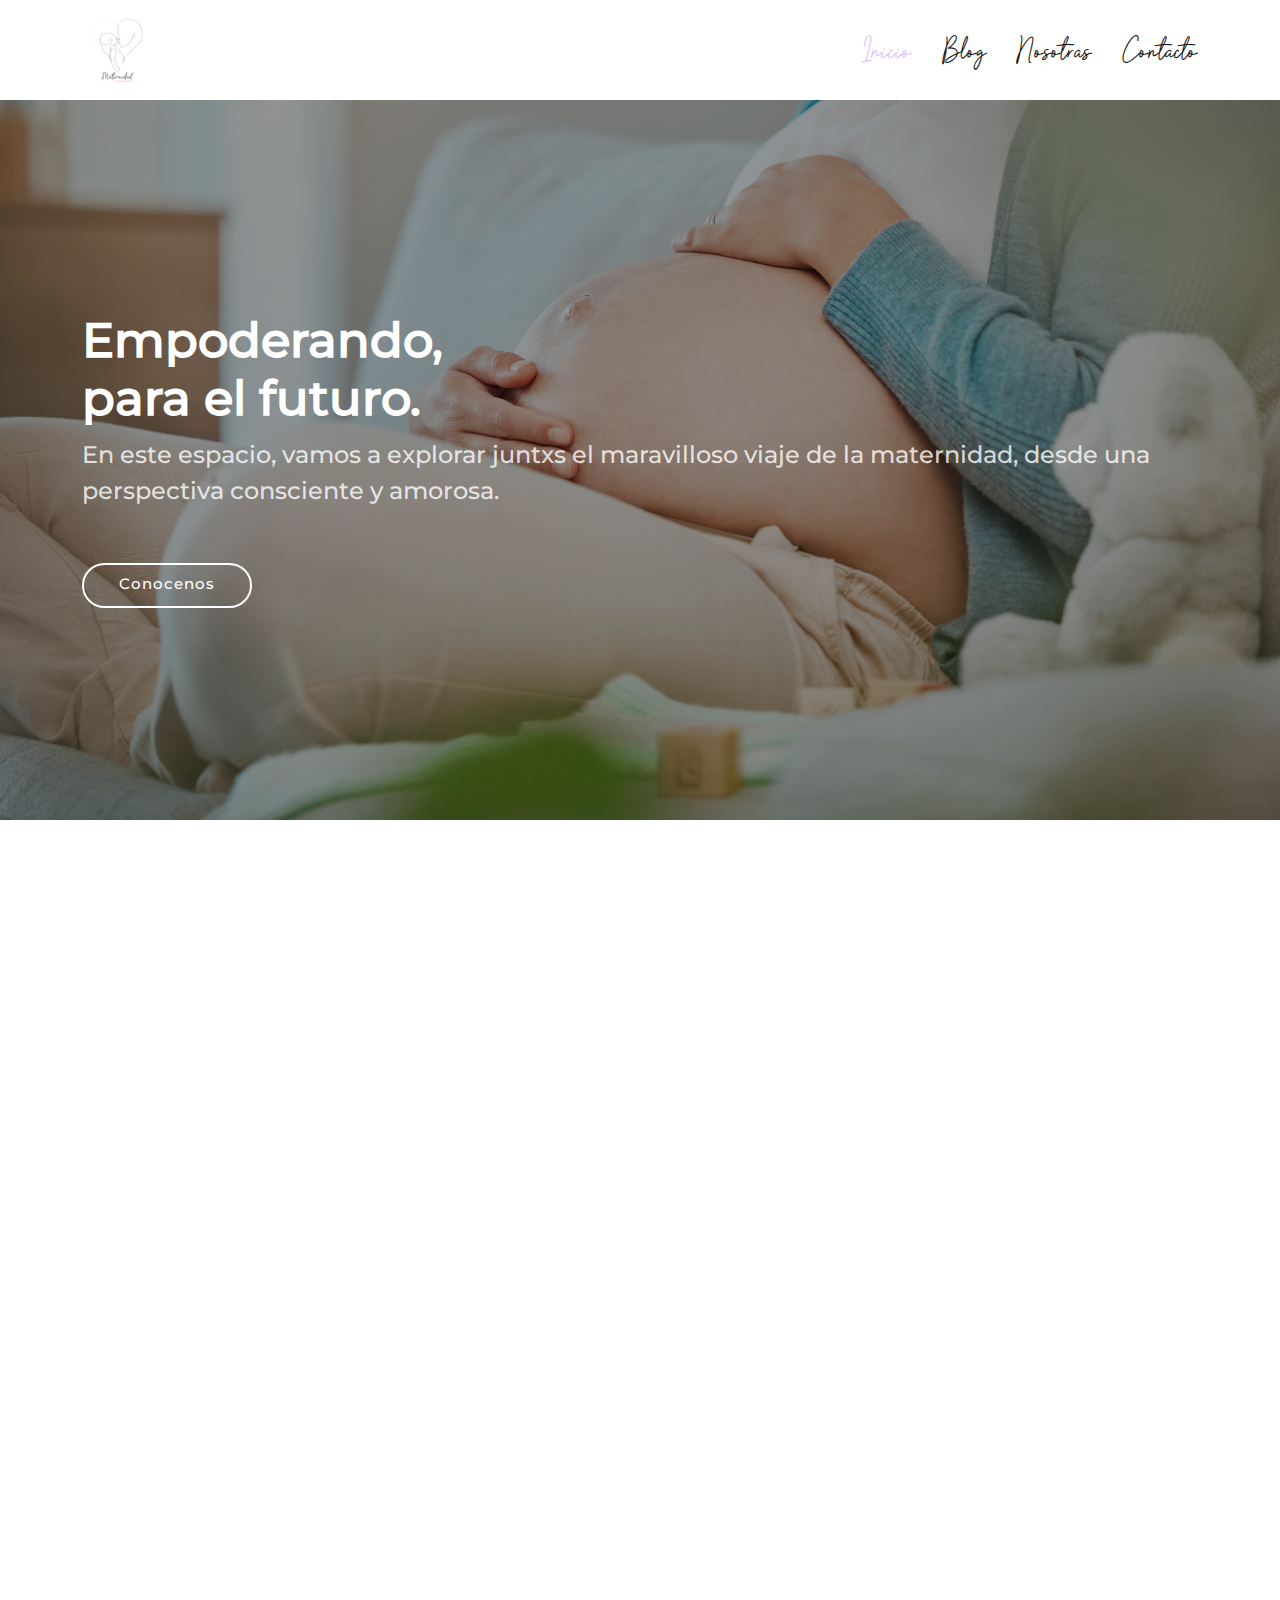
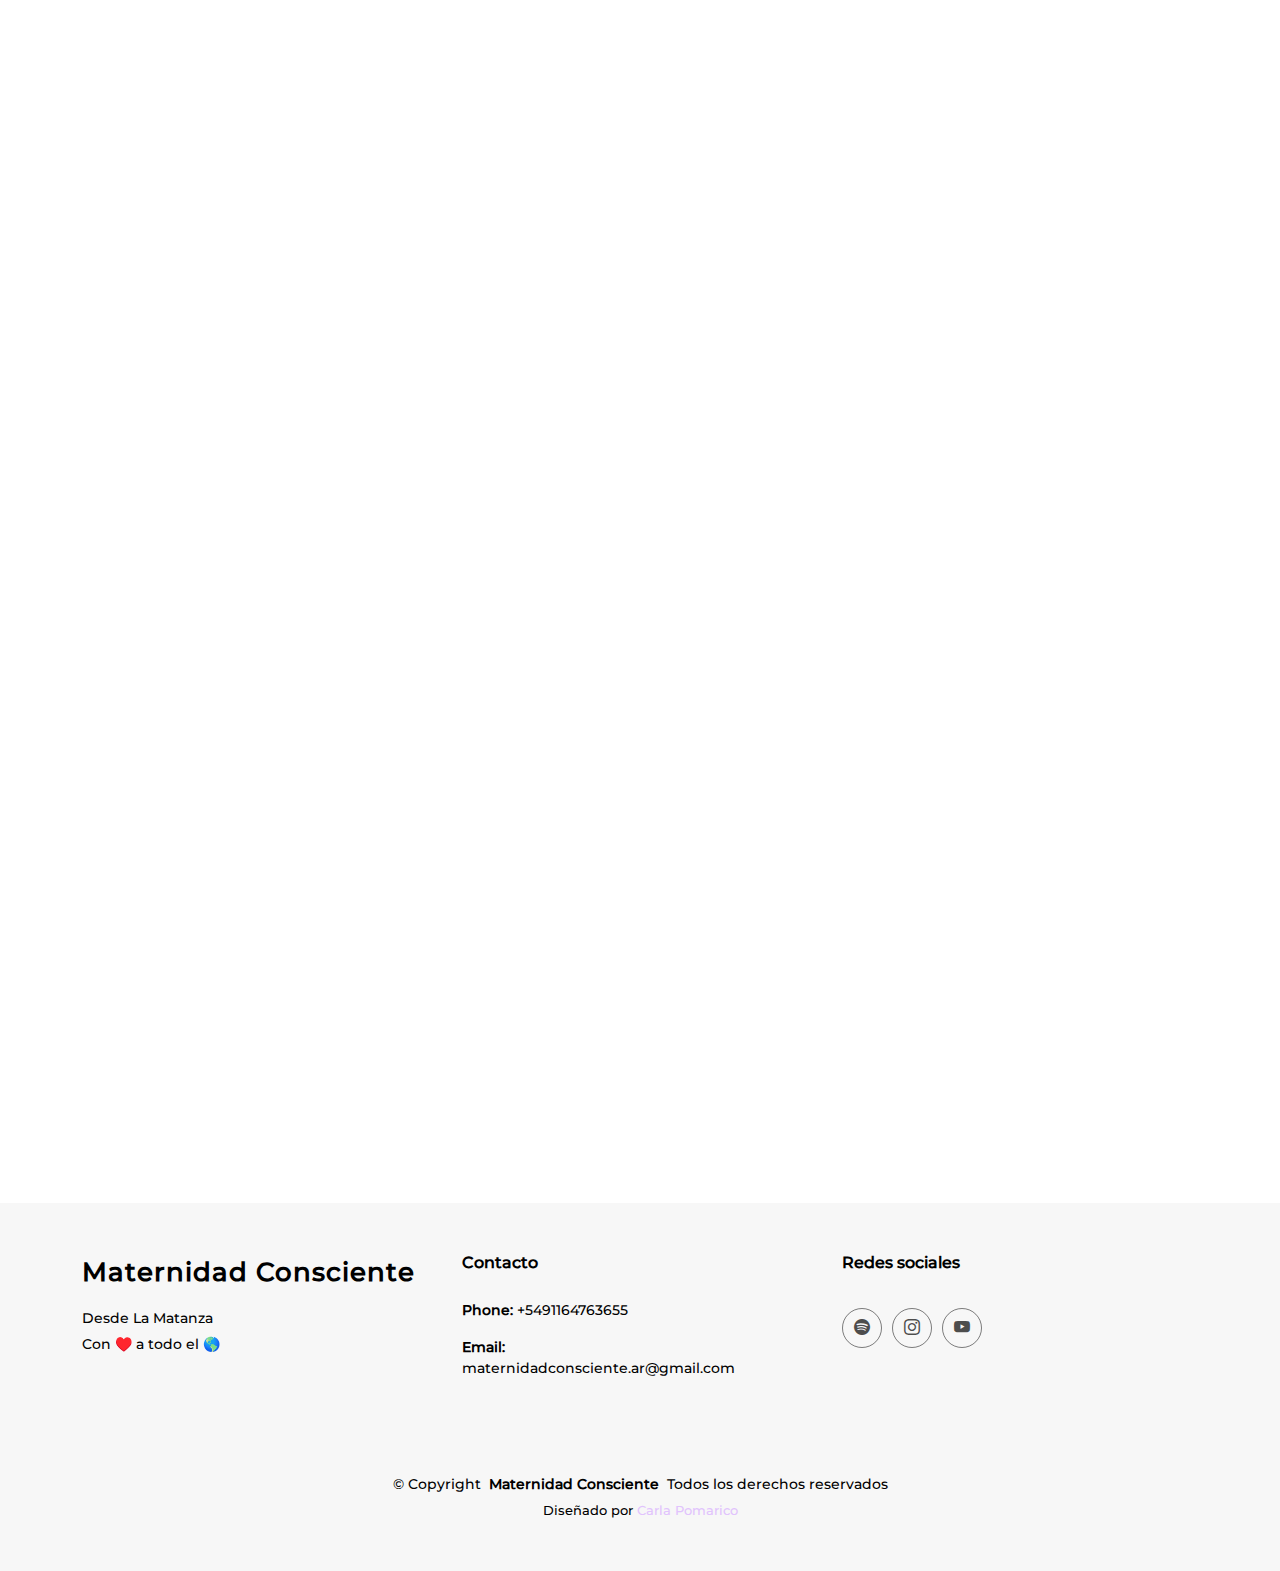
==== index.html @ 2d728b74 "maternidad" ====
<!DOCTYPE html>
<html lang="es">

<head>
  <meta charset="utf-8">
  <meta content="width=device-width, initial-scale=1.0" name="viewport">
  <title>Maternidad Consciente</title>
  <meta content="" name="description">
  <meta content="" name="keywords">

  <!-- Favicons -->
  <link href="" rel="icon">
  <link href="" rel="apple-touch-icon">

  <!-- Fonts -->
  <link href="https://fonts.googleapis.com" rel="preconnect">
  <link href="https://fonts.gstatic.com" rel="preconnect" crossorigin>
  <link href="https://fonts.googleapis.com/css2?family=Open+Sans:ital,wght@0,300;0,400;0,500;0,600;0,700;0,800;1,300;1,400;1,500;1,600;1,700;1,800&family=Poppins:ital,wght@0,100;0,200;0,300;0,400;0,500;0,600;0,700;0,800;0,900;1,100;1,200;1,300;1,400;1,500;1,600;1,700;1,800;1,900&family=Raleway:ital,wght@0,100;0,200;0,300;0,400;0,500;0,600;0,700;0,800;0,900;1,100;1,200;1,300;1,400;1,500;1,600;1,700;1,800;1,900&display=swap" rel="stylesheet">

  <!-- Vendor CSS Files -->
  <link href="assets/vendor/bootstrap/css/bootstrap.min.css" rel="stylesheet">
  <link href="assets/vendor/bootstrap-icons/bootstrap-icons.css" rel="stylesheet">
  <link href="assets/vendor/aos/aos.css" rel="stylesheet">
  <link href="assets/vendor/glightbox/css/glightbox.min.css" rel="stylesheet">
  <link href="assets/vendor/swiper/swiper-bundle.min.css" rel="stylesheet">

  <!-- Main CSS File -->
  <link href="assets/css/main.css" rel="stylesheet">

  <!-- =======================================================
  * Template Name: Mentor
  * Template URL: https://bootstrapmade.com/mentor-free-education-bootstrap-theme/
  * Updated: May 18 2024 with Bootstrap v5.3.3
  * Author: BootstrapMade.com
  * License: https://bootstrapmade.com/license/
  ======================================================== -->
</head>

<body class="index-page">

  <header id="header" class="header d-flex align-items-center sticky-top">
    <div class="container-fluid container-xl position-relative d-flex align-items-center">

      <a href="index.html" class="logo d-flex align-items-center me-auto">
        <!-- Uncomment the line below if you also wish to use an image logo -->
        <!-- <img src="assets/img/logo.png" alt=""><h1 class="sitename">Maternidad Consciente</h1> -->
        <img src="./assets/img/web logo1.png" alt="">
      </a>

      <nav id="navmenu" class="navmenu">
        <ul>
          <li><a href="index.html" class="active">Inicio<br></a></li>
          <li><a href="blog.html">Blog</a></li>          
          <li><a href="about.html">Nosotras</a></li>          
          <li><a href="contact.html">Contacto</a></li>
        </ul>
        <i class="mobile-nav-toggle d-xl-none bi bi-list"></i>
      </nav>


    </div>
  </header>

  <main class="main">

    <!-- Hero Section -->
    <section id="hero" class="hero section">

      <img src="assets/img/heroo.png" alt="" data-aos="fade-in">

      <div class="container">
        <h2 data-aos="fade-up" data-aos-delay="100" class="">Empoderando,<br>para el futuro.</h2>
        <p data-aos="fade-up" data-aos-delay="200">En este espacio, vamos a explorar juntxs el maravilloso viaje de la maternidad, desde una perspectiva consciente y amorosa.</p>
        <div class="d-flex mt-4" data-aos="fade-up" data-aos-delay="300">
          <a href="courses.html" class="btn-get-started">Conocenos</a>
        </div>
      </div>

    </section><!-- /Hero Section -->

    <!-- seccion Youtube -->
    <section id="about" class="about section">

      <div class="container">

        <div class="row gy-4">

          <div class="col-lg-6 order-1 order-lg-2" data-aos="fade-up" data-aos-delay="100">
            <iframe  width="450" height="320" src="https://www.youtube.com/embed/i01GIzkoFqM?si=Ab8MK9P8lMkpYiUz" title="YouTube video player" frameborder="0" allow="accelerometer; autoplay; clipboard-write; encrypted-media; gyroscope; picture-in-picture; web-share" referrerpolicy="strict-origin-when-cross-origin" allowfullscreen></iframe>
          </div>

          <div class="col-lg-6 order-2 order-lg-1 content" data-aos="fade-up" data-aos-delay="200">
            <h3>Voluptatem dignissimos provident quasi corporis</h3>
            <p class="fst-italic">
              Lorem ipsum dolor sit amet, consectetur adipiscing elit, sed do eiusmod tempor incididunt ut labore et dolore
              magna aliqua.
            </p>
            <ul>
              <li><i class="bi bi-check-circle"></i> <span>Ullamco laboris nisi ut aliquip ex ea commodo consequat.</span></li>
              <li><i class="bi bi-check-circle"></i> <span>Duis aute irure dolor in reprehenderit in voluptate velit.</span></li>
              <li><i class="bi bi-check-circle"></i> <span>Ullamco laboris nisi ut aliquip ex ea commodo consequat. Duis aute irure dolor in reprehenderit in voluptate trideta storacalaperda mastiro dolore eu fugiat nulla pariatur.</span></li>
            </ul>
            <a href="#" class="read-more"><span>Ver Entrevistas</span><i class="bi bi-arrow-right"></i></a>
          </div>

        </div>

      </div>

    </section><!-- /seccion Youtube -->

    

    <!-- Secion color purpura   -->

    
   


    <!-- Blog Section -->
    <section id="courses" class="courses section">

      <!-- Section Title -->
      <div class="container section-title" data-aos="fade-up">
        <h2>Blog</h2><br>
        <p >Notas</p>
      </div><!-- End Section Title -->

      <div class="container">
        <div class="row">

          <!-- Nota nota 1 -->
          <div class="col-lg-4 col-md-6 d-flex align-items-stretch" data-aos="zoom-in" data-aos-delay="100">
            <div class="course-item">
              <img src="assets/img/Nota1..png" class="img-fluid" alt="...">
              <div class="course-content">
                

                <h3>Por qué deberías tener en el radar este nombre</h3>
                <p class="description">¿Quién es Carlos González? Carlos es médico pediatra de profesión, escritor, conferencista y defensor de la crianza con apego. Ha ganado renombre internacional por sus ideas innovadoras...</p>
                <div class="d-flex justify-content-between align-items-center mb-3">
                  <a href="blog1.html"><p class="category">Ver Nota Completa</p></a>                               
                </div> 
                 
                
                <div class="trainer d-flex justify-content-between align-items-center">
                  <div class="trainer-profile d-flex align-items-center">
                    <img src="assets/img/trainers/trainer-1-2.jpg" class="img-fluid" alt="">                    
                    <a href="#" class="trainer-link">Maternidad Consciente</a>
                  </div>
                  <div class="trainer-rank d-flex align-items-center">
                    <i class="bi bi-person user-icon"></i>&nbsp;
                    &nbsp;&nbsp;
                    <i class="bi bi-heart heart-icon"></i>&nbsp;65
                  </div>
                </div>
              </div>
            </div>
          </div> <br><!-- End Course Item-->

          <!-- Nota nota 2 -->
          <div class="col-lg-4 col-md-6 d-flex align-items-stretch" data-aos="zoom-in" data-aos-delay="100">
            <div class="course-item">
              <img src="assets/img/Nota2.png" class="img-fluid" alt="...">
              <div class="course-content">
                

                <h3>Los Miedos Ocultos en la aventura de la Maternidad</h3>
                <p class="description">Es natural que, ante la perspectiva de convertirse en madre, surjan dudas y temores. ¿Seré una buena madre? ¿Podré manejar las responsabilidades que conlleva cuidar de otro ser humano? </p>
                <div class="d-flex justify-content-between align-items-center mb-3">
                  <a href="blog2.html"><p class="category">Ver Nota Completa</p></a>                               
                </div>
                 
                
                <div class="trainer d-flex justify-content-between align-items-center">
                  <div class="trainer-profile d-flex align-items-center">
                    <img src="assets/img/trainers/trainer-1-2.jpg" class="img-fluid" alt="">                    
                    <a href="#" class="trainer-link">Maternidad Consciente</a>
                  </div>
                  <div class="trainer-rank d-flex align-items-center">
                    <i class="bi bi-person user-icon"></i>&nbsp;
                    &nbsp;&nbsp;
                    <i class="bi bi-heart heart-icon"></i>&nbsp;65
                  </div>
                </div>
              </div>
            </div>
          </div> <br> <!-- End Course Item-->

          <!-- Nota nota 3 -->
          <div class="col-lg-4 col-md-6 d-flex align-items-stretch" data-aos="zoom-in" data-aos-delay="100">
            <div class="course-item">
              <img src="assets/img/Nota3.png" class="img-fluid" alt="...">
              <div class="course-content">
                

                <h3>Expertos Advierten Sobre los Peligros del Método "Duérmete Niño"</h3>
                <p class="description">El método "Duérmete Niño", popularizado como una técnica para enseñar a los bebés a dormir solos, ha sido objeto de recientes controversias. </p><br>
                <div class="d-flex justify-content-between align-items-center mb-3">
                  <a href="blog3.html"><p class="category">Ver Nota Completa</p></a>                               
                </div> 
                 
                
                <div class="trainer d-flex justify-content-between align-items-center">
                  <div class="trainer-profile d-flex align-items-center">
                    <img src="assets/img/trainers/trainer-1-2.jpg" class="img-fluid" alt="">                    
                    <a href="#" class="trainer-link">Maternidad Consciente</a>
                  </div>
                  <div class="trainer-rank d-flex align-items-center">
                    <i class="bi bi-person user-icon"></i>&nbsp;
                    &nbsp;&nbsp;
                    <i class="bi bi-heart heart-icon"></i>&nbsp;65
                  </div>
                </div>
              </div>
            </div>
          </div> <br> <!-- End Course Item-->

        </div>
      </div>
    </section><br>
    <!-- /Blog Section -->

    

    <!-- podcast -->
    <section id="trainers-index" class="section trainers-index">
      <div class="container section-title" data-aos="fade-up">
        <h2>Podcast</h2><br>
        <p class="">Episodio</p>
      </div><!-- End Section Title -->

      <div class="container">
        <iframe style="border-radius:12px" src="https://open.spotify.com/embed/episode/6MjEEjFXm4ONnXsZqw53SJ?utm_source=generator&theme=0" width="100%" height="352" frameBorder="0" allowfullscreen="" allow="autoplay; clipboard-write; encrypted-media; fullscreen; picture-in-picture" loading="lazy"></iframe>      </div>
      
    </section><!-- /Podcast -->

  </main>


   <!-- FOOTER  -->
   <footer id="footer" class="footer position-relative">

    <div class="container footer-top">
      <div class="row gy-4">
        <div class="col-lg-4 col-md-6 footer-about">
          <a href="index.html" class="logo d-flex align-items-center">
            <span class="sitename">Maternidad Consciente</span>
          </a>
          <div class="footer-contact pt-3">
            <p>Desde La Matanza</p>
            <p>Con ♥️ a todo el 🌎</p>
            
          </div>
          
        </div>

        <div class="col-lg-2 col-md-3 footer-links">
          <h4>Contacto</h4>
          <ul>
            <p class="mt-3"><strong>Phone:</strong> <span>+5491164763655</span></p>
            <p><strong>Email:</strong> <span>maternidadconsciente.ar@gmail.com</span></p>
          </ul>
        </div>

        <div class="col-lg-2 col-md-3 footer-links">          
        </div>

        <div class="col-lg-4 col-md-12 footer-newsletter">
          <h4>Redes sociales</h4>
          <div class="social-links d-flex mt-4">
            <a href="https://open.spotify.com/show/2LHsCtGctNnE9s2NsYrNI2"><i class="bi bi-spotify"></i></a>
            <a href="https://www.instagram.com/maternidadconsciente.ar/"><i class="bi bi-instagram"></i></a>
            <a href="https://www.youtube.com/channel/UCr6uU4M3tH1IjW_aCjeZqSw"><i class="bi bi-youtube"></i></a>
  
          </div>          
        </div>

      </div>
    </div>

      <!-- derechos -->
    <div class="container copyright text-center mt-4">
      <p>© <span>Copyright</span> <strong class="px-1 sitename">Maternidad Consciente</strong> <span>Todos los derechos reservados</span></p>
      <div class="credits">
            Diseñado por <a href="#">Carla Pomarico</a>
      </div>
    </div>

  </footer>

  <!-- Scroll Top -->
  <a href="#" id="scroll-top" class="scroll-top d-flex align-items-center justify-content-center"><i class="bi bi-arrow-up-short"></i></a>

  <!-- Preloader -->
  <div id="preloader"></div>

  <!-- Vendor JS Files -->
  <script src="assets/vendor/bootstrap/js/bootstrap.bundle.min.js"></script>
  <script src="assets/vendor/php-email-form/validate.js"></script>
  <script src="assets/vendor/aos/aos.js"></script>
  <script src="assets/vendor/glightbox/js/glightbox.min.js"></script>
  <script src="assets/vendor/purecounter/purecounter_vanilla.js"></script>
  <script src="assets/vendor/swiper/swiper-bundle.min.js"></script>

  <!-- Main JS File -->
  <script src="assets/js/main.js"></script>

</body>

</html>
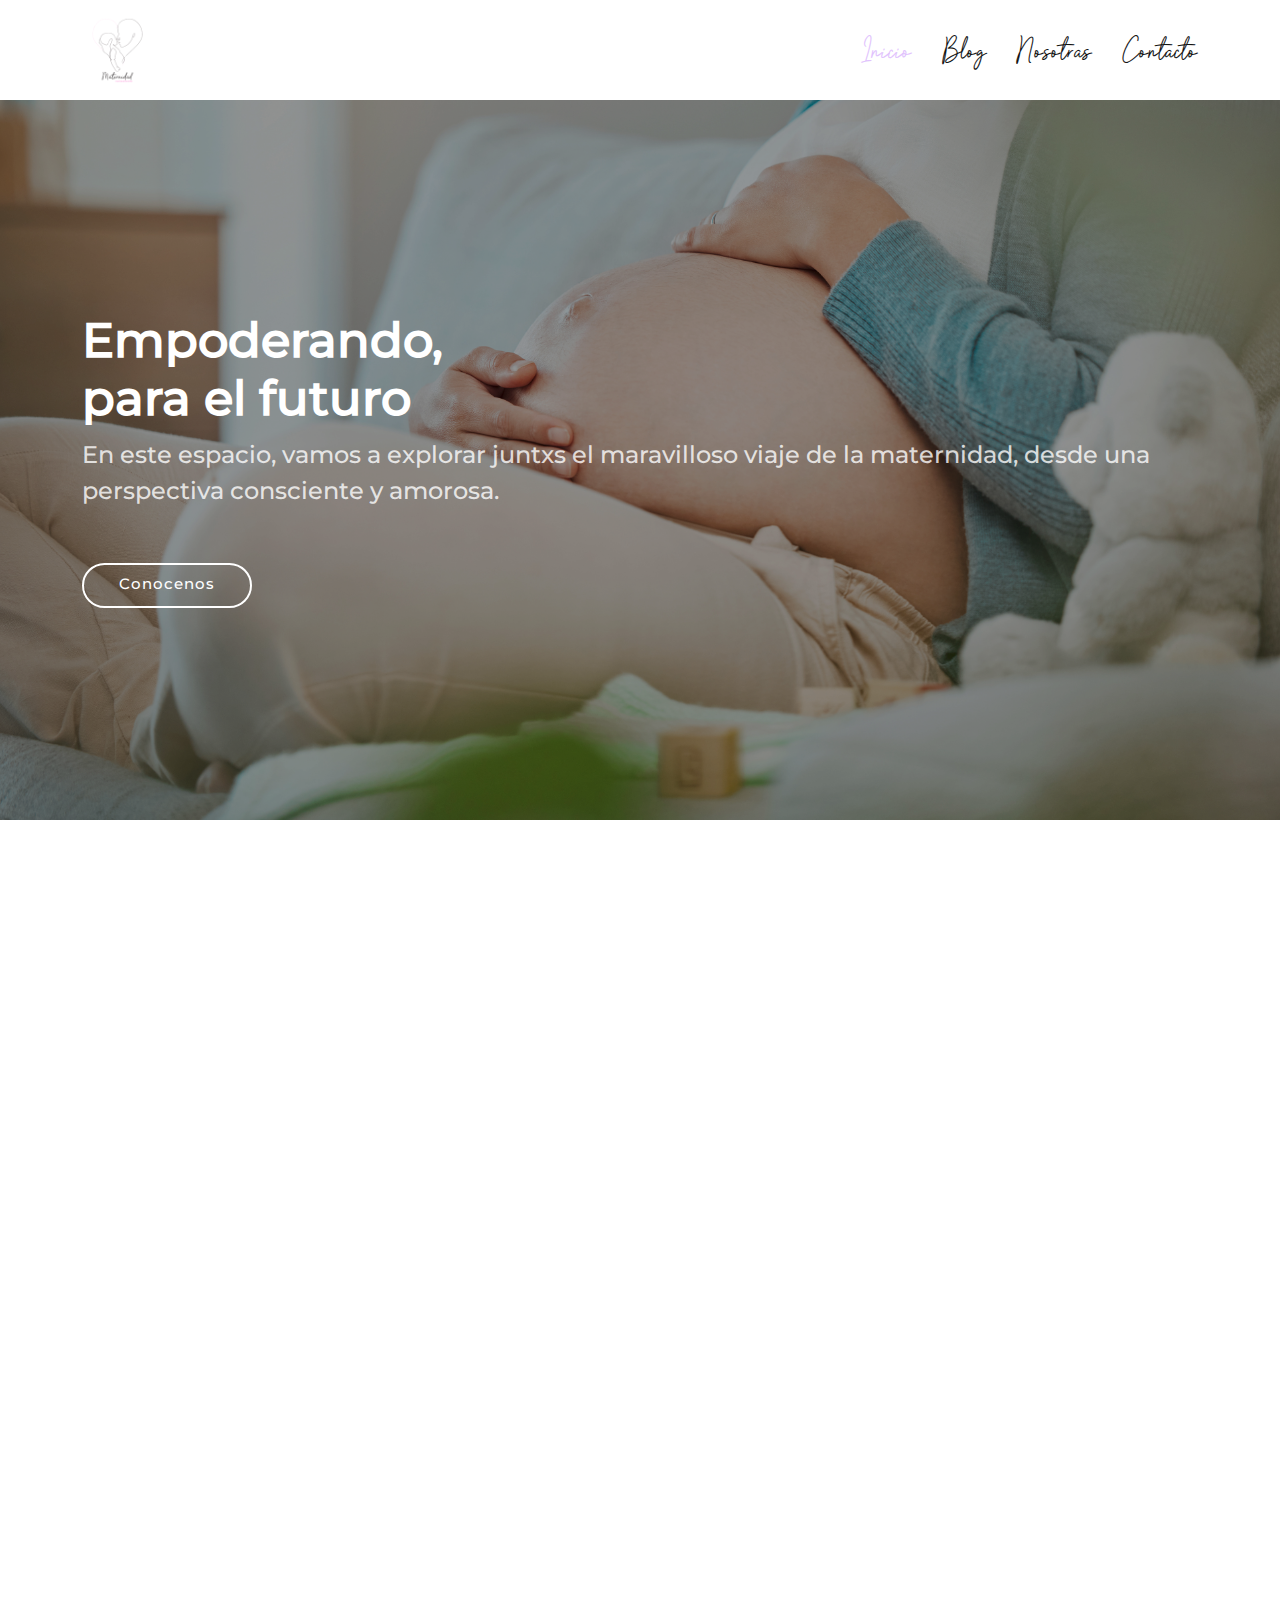
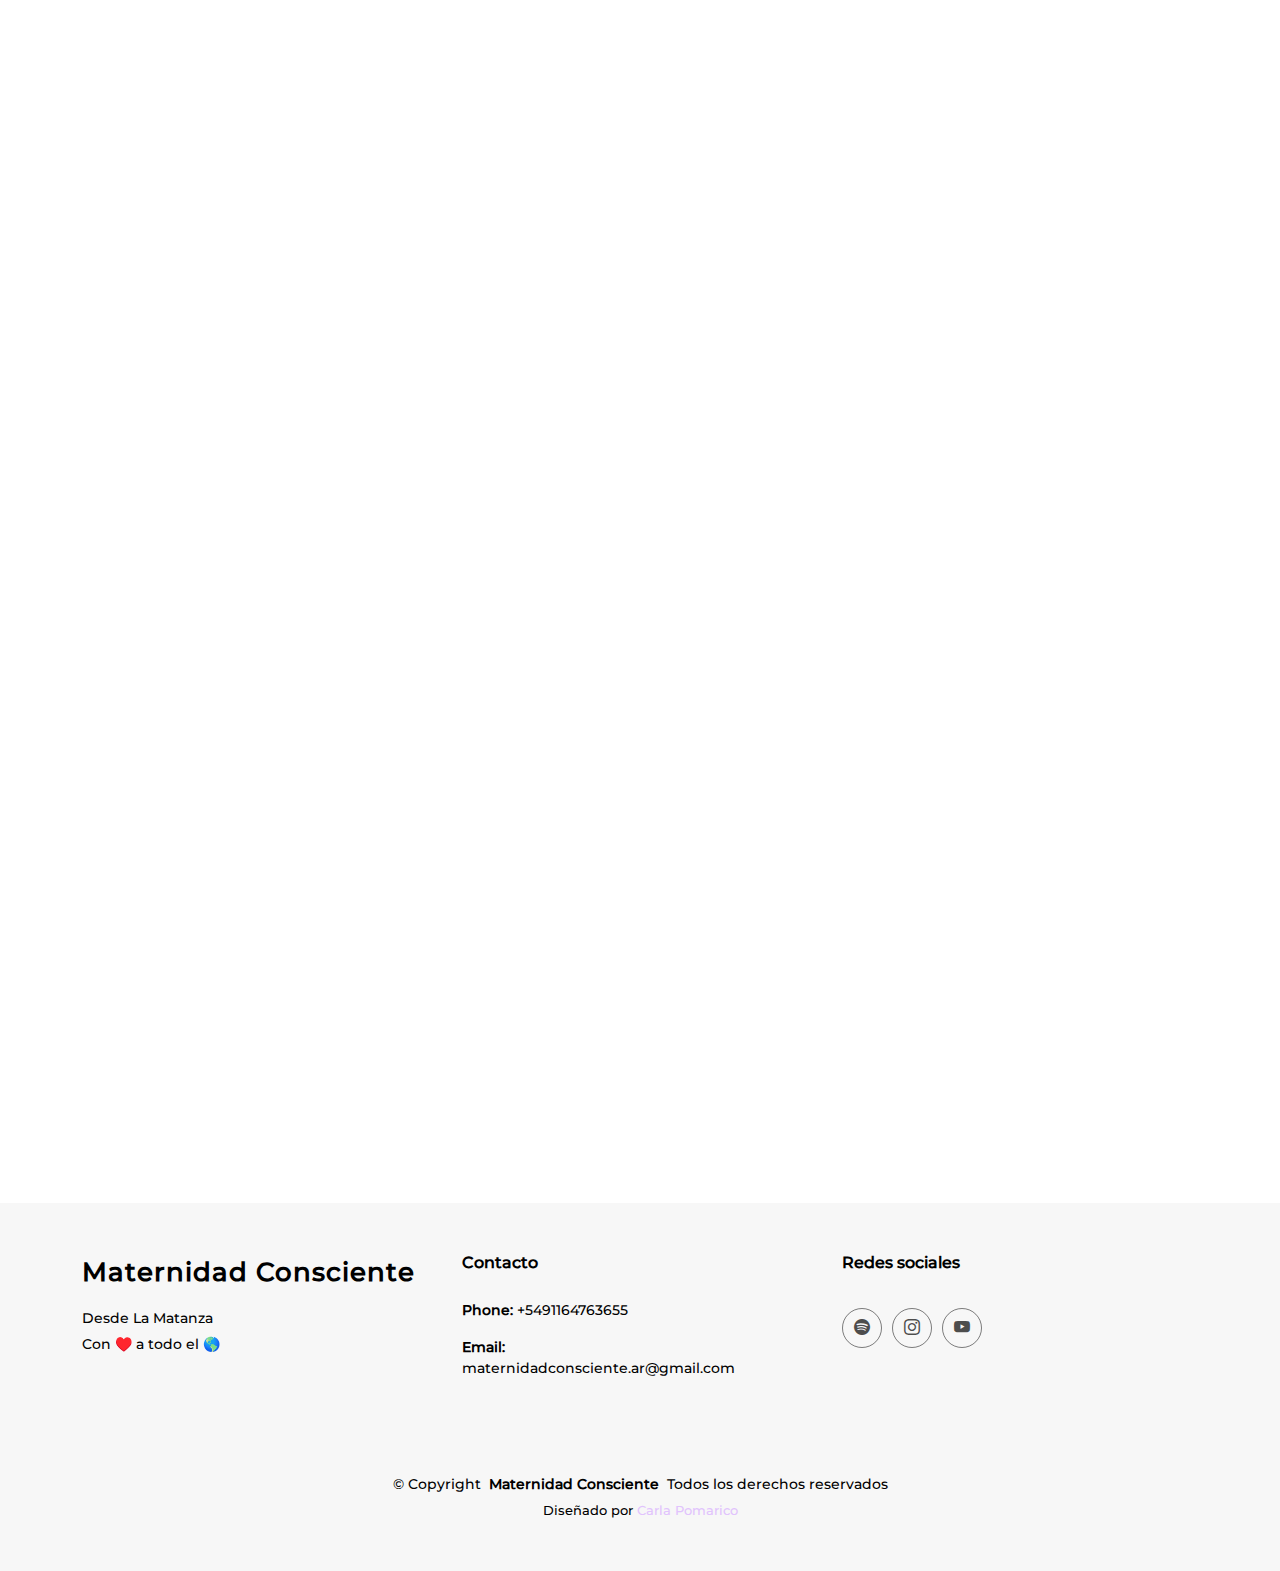
==== commit 84282194: "punto" ====
--- a/index.html
+++ b/index.html
@@ -69,7 +69,7 @@
       <img src="assets/img/heroo.png" alt="" data-aos="fade-in">
 
       <div class="container">
-        <h2 data-aos="fade-up" data-aos-delay="100" class="">Empoderando,<br>para el futuro.</h2>
+        <h2 data-aos="fade-up" data-aos-delay="100" class="">Empoderando,<br>para el futuro</h2>
         <p data-aos="fade-up" data-aos-delay="200">En este espacio, vamos a explorar juntxs el maravilloso viaje de la maternidad, desde una perspectiva consciente y amorosa.</p>
         <div class="d-flex mt-4" data-aos="fade-up" data-aos-delay="300">
           <a href="courses.html" class="btn-get-started">Conocenos</a>
